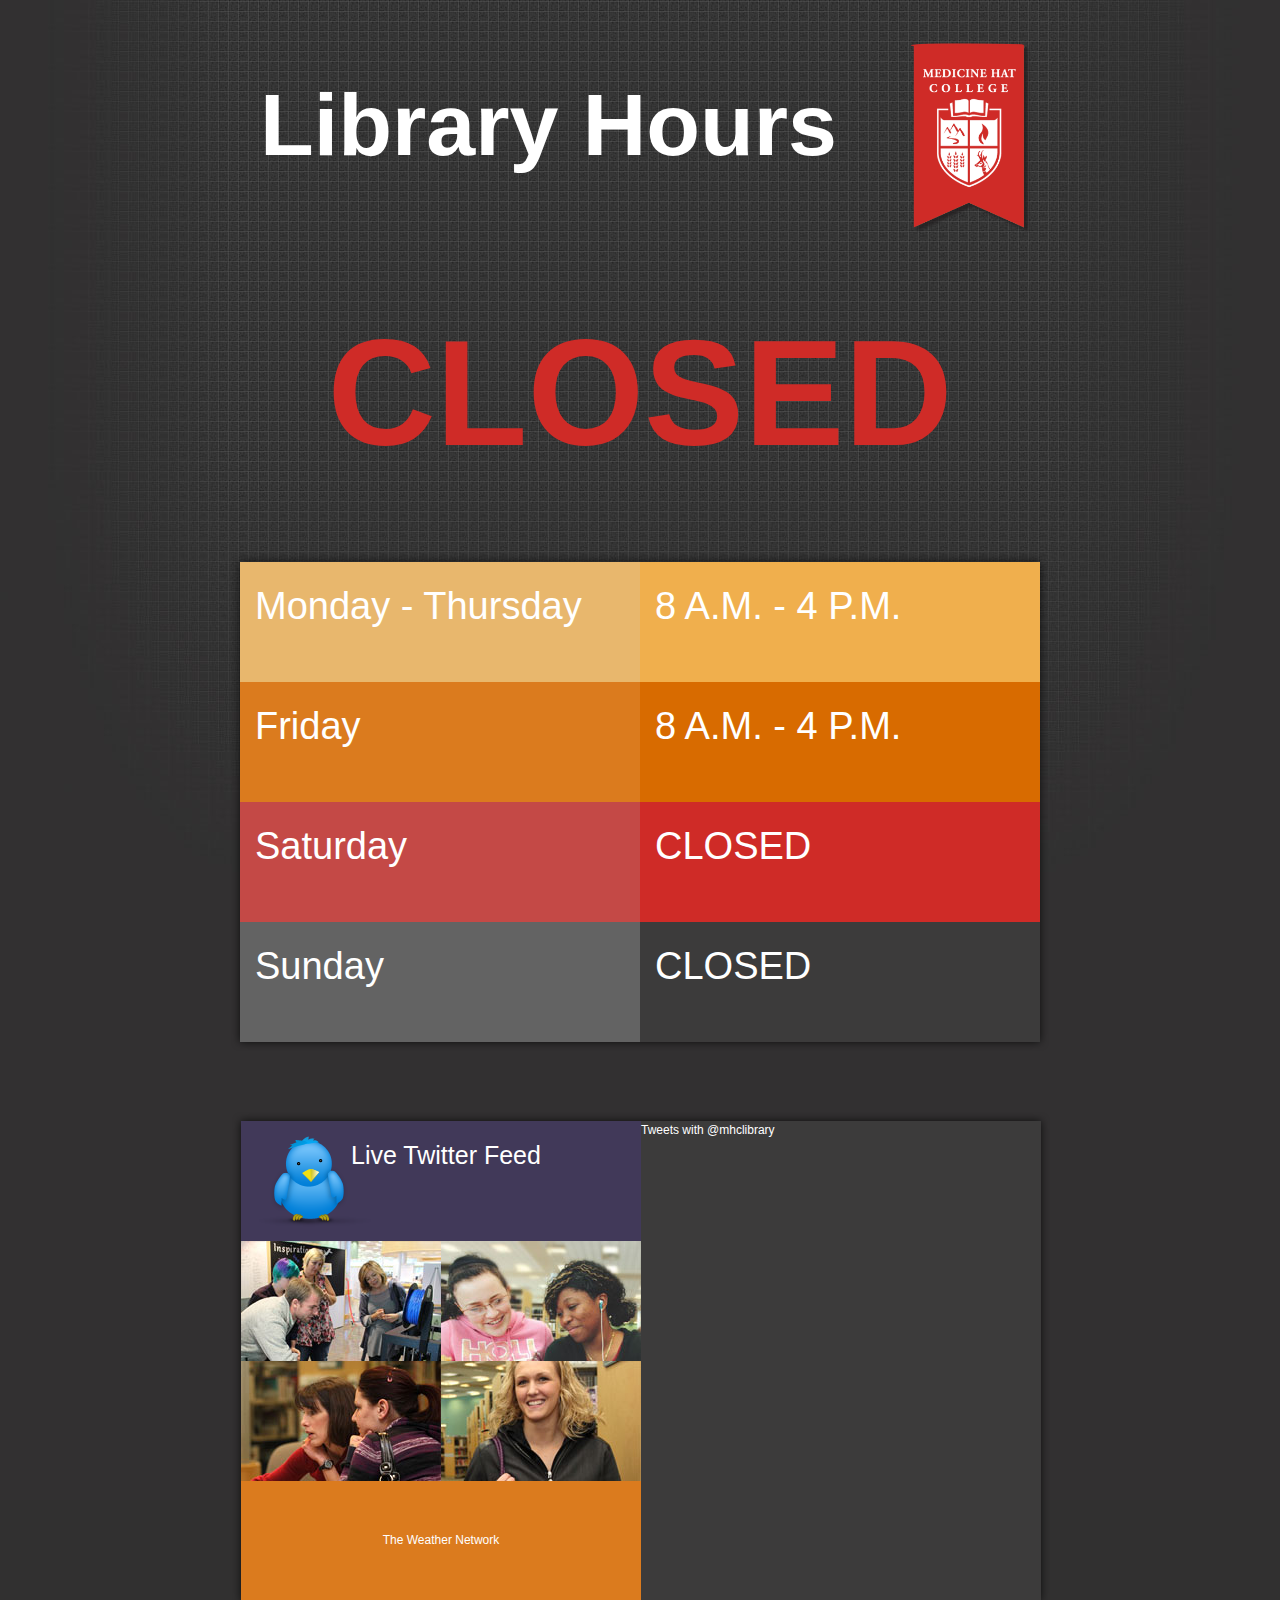
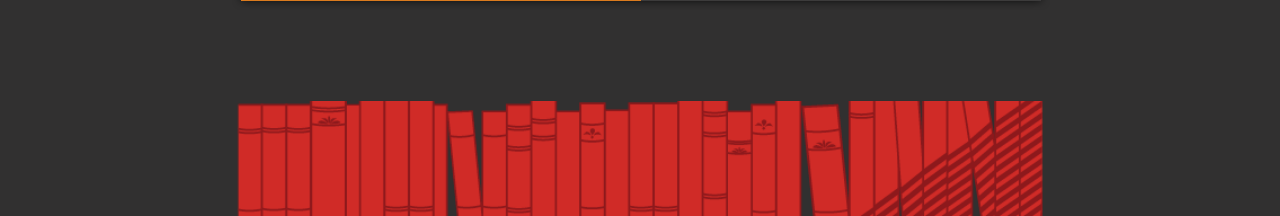
==== index.html @ d0eaae4d "back" ====
﻿<!-- templatemo 375 tech layer -->
<!-- 
Tech Layer Template 
http://www.templatemo.com/preview/templatemo_375_tech_layer 
-->
<!DOCTYPE html PUBLIC "-//W3C//DTD XHTML 1.0 Transitional//EN" "http://www.w3.org/TR/xhtml1/DTD/xhtml1-transitional.dtd">
<html xmlns="http://www.w3.org/1999/xhtml">
<head>
<link rel="stylesheet" href="http://www.jacklmoore.com/colorbox/example1/colorbox.css" />
<meta http-equiv="Content-Type" content="text/html; charset=utf-8" />
<title>Library Hours</title>
<link href="templatemo_style.css" type="text/css" rel="stylesheet" /> 
<script type="text/javascript" src="js/jquery.min.js"></script> 
<script type="text/javascript" src="js/jquery.scrollTo-min.js"></script> 
<script type="text/javascript" src="js/jquery.localscroll-min.js"></script> 
<script type="text/javascript" src="js/init.js"></script>  
<script type="text/javascript" src="js/widget.js"></script>
<link rel="stylesheet" href="css/slimbox2.css" type="text/css" media="screen" /> 
<script type="text/JavaScript" src="js/slimbox2.js"></script> 
<script language="javascript" type="text/javascript">
function clearText(field)
{
    if (field.defaultValue == field.value) field.value = '';
    else if (field.value == '') field.value = field.defaultValue;
}
</script>
<script>

    var waitTime = 15000;  // recheck every 15 seconds
	
	function checkConnect()
{
    $.ajax(
	{
      type: 'GET',
      url: 'images/slideshow/slide1.png',
      timeout: 5000,  // allow this many milisecs for network connect to succeed
      success: function(data) {
        // we have a connection
 alert('Success');
        setTimeout(function()
		{
		checkConnect();
		}, waitTime);  // try again after waitTime miliseconds
      },
      error: function(XMLHttpRequest, textStatus, errorThrown) {
        // no connection, try again after waitTime
        setTimeout(checkConnect, waitTime) 
      }
      });
</script>
</head> 
<body> 
<!--Ads Box (It will run up to 5 ads)-->
<!-- var upper controls how many ads it will read -->
<script src="http://ajax.googleapis.com/ajax/libs/jquery/1.9.1/jquery.min.js"></script>
    <script src="http://www.jacklmoore.com/colorbox/jquery.colorbox.js"></script>
    <script>
var lower=1;
var upper=4;
      function openColorBox(){
        $.colorbox({iframe:true, width:"100%", height:"100%", href: "images/ads/ad"+(Math.floor(Math.random()*(upper-lower))+lower)+".png", onLoad: function() {
            $('#cboxClose').remove();
            setTimeout(function(){
              $(window).colorbox.close();
            }, 60000)
          }
        });
      }

      function countDown(){
        seconds--
        $("#seconds").text(seconds);
        if (seconds === 0){
          openColorBox();
          clearInterval(i);
        }
      }

      var seconds = 60,
          i = setInterval("openColorBox()", 180000);
  

</script>
<!-- End Ad Box -->
<div id="templatemo_header_wrapper">
	<div id="templatemo_header">

	<img id="logo" src="images/bookmarklogo.png">
    	<div id="site_title"><a href="#">Library Hours</a></div>
		
    </div>
</div>
<p id="display"></p>
<!-- Hours Display - Open/Close-->
<!-- n is day. 0 = sunday - 6 = saturday -->
<!-- a = month -->
<!-- h = hour; 24 hour clock -->
<script>
function displayState() {
    var d = new Date();
    var h = d.getHours();
    var n = d.getDay();
var m = d.getMinutes();
var a = d.getMonth();
var display = document.getElementById('display');
<!-- override section n + a; use for holidays we are closed; 0=January, 1=February -->
if (n==12) {
if (a==4) {
display.innerHTML = "<span style='color:#cf2b27'> CLOSED </span>";
}}

else {
if (n==0) {
if (h>=1&&h<=1) {
display.innerHTML = 'OPEN';
}
else {
display.innerHTML = "<span style='color:#cf2b27'> CLOSED </span>"; 
}
}
if (n>=1&&n<=4) {
if (h>=8&&h<=15) {
display.innerHTML = 'OPEN';
}
else {
display.innerHTML = "<span style='color:#cf2b27'> CLOSED </span>";
}
}
if (n==5) {
if (h>=8&&h<=15){
display.innerHTML = 'OPEN';
}
else {
display.innerHTML = "<span style='color:#cf2b27'> CLOSED </span>";
}
}
if (n==6) {
if (h>=1&&h<=1) {
display.innerHTML = 'OPEN';
}
else {
display.innerHTML = "<span style='color:#cf2b27'> CLOSED </span>";
}
}
}
}
displayState();
int=self.setInterval(function(){displayState()},60000)
</script>
<!-- end display hours -->
<!-- Start visible hours -->
<div id="templatemo_main_wrapper">
	<div id="templatemo_main">
		<div id="content"> 
            <div id="home" class="section">
                <div class="home_box left">
                	<div class="row1 box box1">
                    	<div class="box_with_padding">
                        	<h2>Monday - Thursday</h2>
                         
						</div>
                    </div>
                    <div class="row1 box2">
                    	<div class="box_with_padding">
                        	<h2>Friday</h2>
                           
						</div>
                    </div>
                    <div class="row1 box3">
                    	<div class="box_with_padding">
                        	<h2>Saturday</h2>
                            
						</div>
                    </div>
                    <div class="row1 box4">
                    	<div class="box_with_padding">
                        	<h2>Sunday</h2>
                            
						</div>
                    </div>
                </div>
 				<div class="home_box right">
                	<div class="row1 box5">
                    	<div class="box_with_padding">
                        	<h2>8 A.M. - 4 P.M.</h2>
                    
						</div>
                    </div>
                  <div class="home_box right">
                	<div class="row1 box8">
                    	<div class="box_with_padding">
                        	<h2>8 A.M. - 4 P.M.</h2>
                    
						</div>
                    </div>
					<div class="home_box right">
                	<div class="row1 box9">
                    	<div class="box_with_padding">
                        	<h2>CLOSED</h2>
                    
						</div>
                    </div>
                    <div class="row1 box6">
                   <div class="box_with_padding">
                        	<h2>CLOSED</h2>
                            
                                </div>                                
                            	
                            <div class="clear"></div>
                        </div>
                        
						
                    </div>
                </div>
		
            </div> <!-- END of top Home & visible hours-->
        </div>
     </div>
	 </div>
	
<div id="templatemo_bottom_wrapper">
	<div id="templatemo_bottom">
		<div id="content"> 
            <div id="home" class="section">
                <div class="home_box left">
                	<div class="row1 box box7">
                    	<div class="twitter_box_padding">
                        	<h3><a href="#about">Live Twitter Feed</a></h3>
                         
						</div>
                    </div>
<div class="row2" id="home_gallery">
                    	<a href="images/gallery/01-l.jpg" rel="lightbox[home_gallery]" class="left"><img src="images/gallery/01.jpg" alt="image 1" /></a>
                        <a href="images/gallery/02-l.jpg" rel="lightbox[home_gallery]" class="left"><img src="images/gallery/02.jpg" alt="image 2" /></a>
                        <a href="images/gallery/03-l.jpg" rel="lightbox[home_gallery]" class="left"><img src="images/gallery/03.jpg" alt="image 3" /></a>
                        <a href="images/gallery/04-l.jpg" rel="lightbox[home_gallery]" class="left"><img src="images/gallery/04.jpg" alt="image 4" /></a>
					</div>
                    <div class="row1 box2">
                    	<div class="box_with_padding">
                        	<h2></h2>
						
                           <section id="weather">
<div id="plemx-root"></div> 
  <a href="http://www.theweathernetwork.com">The Weather Network</a>
  <script type="text/javascript"> 

  var _plm = _plm || [];
  _plm.push(['_btn', 57204]); 
  _plm.push(['_loc','caab0211']);
  _plm.push(['location', document.location.host ]);
   (function(d,e,i) {
  if (d.getElementById(i)) return;
  var px = d.createElement(e);
  px.type = 'text/javascript';
  px.async = true;
  px.id = i;
  px.src = ('https:' == d.location.protocol ? 'https:' : 'http:') + '//widget.twnmm.com/js/btn/pelm.js?orig=en_ca';
  var s = d.getElementsByTagName('script')[0];

  var py = d.createElement('link');
  py.rel = 'stylesheet'
  py.href = ('https:' == d.location.protocol ? 'https:' : 'http:') + '//widget.twnmm.com/styles/btn/styles.css'

  s.parentNode.insertBefore(px, s);
  s.parentNode.insertBefore(py, s);
})(document, 'script', 'plmxbtn');</script>

</section>
						</div>
                    </div>
				
                    <div class="row1 box3">
                    	<div class="box_with_padding">
                        	<h2><a href="#testimonial">Saturday</a></h2>
                            
						</div>
                    </div>
                    <div class="row1 box4">
                    	<div class="box_with_padding">
                        	<h2><a href="#contact"></a></h2>
                            
						</div>
                    </div>
                </div>
 				<div class="home_box right">
                	
                        	            <a class="twitter-timeline" data-height="1000" data-theme="dark" href="https://twitter.com/mhclibrary">Tweets with @mhclibrary</a> <script async src="//platform.twitter.com/widgets.js" charset="utf-8"></script>
          
                         	
						</div>
                    </div>
			
                        
						
                    </div>
                </div>
		
            </div> 
        </div>
     </div>
</div>

<!-- END of Home -->

<!-- start of footer slideshow; will allow up to 5 slides -->
<div id="templatemo_footer_wrapper">
	<div id="templatemo_footer">
	<img class="mySlides" src="images/slideshow/slide1.png">
	<img class="mySlides" src="images/slideshow/slide2.png">
	<img class="mySlides" src="images/slideshow/slide3.png">
	<img class="mySlides" src="images/slideshow/slide4.png">
	<img class="mySlides" src="images/slideshow/slide5.png">
    	
    </div>
	<script>
	var myIndex = 0;
	carousel();
	
	function carousel() {
	var i;
	var x = document.getElementsByClassName("mySlides");
	for (i = 0; i < x.length; i++) {
	x[i].style.display = "none";
	}
	myIndex++;
	if (myIndex > x.length) {myIndex = 1}
	x[myIndex-1].style.display = "block";
	setTimeout(carousel, 600000);
	}
	</script>
</div>
<!-- end of footer slideshow -->
</div>
</body>
</html>
---- templatemo_style.css ----
/*

Tech Layer Template

http://www.templatemo.com/preview/templatemo_375_tech_layer

*/

body{ 
	margin: 0;
	padding: 0;
	color: #e2e2e2;
	font-size: 12px;
	line-height: 1.6em; 
	font-family: "Lucida Sans Unicode", "Lucida Grande", sans-serif;
	background-color: #313030;
	background-image:  url(images/templatemo_body.jpg);
	background-position: center top;
	background-repeat: no-repeat
}

a, a:link, a:visited { color: #FFFFFF; font-weight: normal; text-decoration: none }

h1, h2, h3, h4, h5, h6 { color: #fff; font-weight: normal; }
h1 { font-size: 36px; margin: 0 0 30px; padding: 5px 0 }
h2 { font-size: 39px; margin: 0 0 25px; padding: 5px 0 }
h3 { font-size: 25px; margin: 0 0 20px; padding: 0; }
h4 { font-size: 16px; margin: 0 0 15px; padding: 0; }
h5 { font-size: 14px; margin: 0 0 10px; padding: 0;  }
h6 { font-size: 12px; margin: 0 0 5px; padding: 0; font-weight: 700 }

p { padding: 0; margin: 0 0 15px 0 }

p a, p a:link, p a:visited { color: #00CCFF; font-weight: normal; text-decoration: none }
p a:hover { color: #CC66FF; text-decoration: none; }

.clear{ clear:left; }

a.header { display: block; font-weight: 700 }

img { margin: 0; padding: 0; border: none }
.img_border { background: #525252; padding: 4px; border: 1px solid #282828 }
.img_nom { display: block; margin-bottom: 15px }
.img_fl { float: left; margin: 3px 15px 5px 0 }
.img_fr { float: left; margin: 3px 0 5px 15px }

.left { float: left }
.right { float: right }

#templatemo_header_wrapper {
	width: 100%;
	background: url(images/templatemo_header.png) center bottom no-repeat 
}

#templatemo_header {
	width: 800px;
	margin: 0 auto;
	padding: 35px 20px 40px;
}

#templatemo_main_wrapper {
	width: 800px;
	height: 480px;
	margin: 0px auto;
	padding: 9px;
	background: url(images/templatemo_content_bg.png) no-repeat
}

#templatemo_bottom_wrapper {
	width: 800px;
	height: 480px;
	margin: 70px -8px 0px -8px;
	padding: 9px;
	background: url(images/templatemo_content_bg.png) no-repeat;
	overflow: hidden;
}


#templatemo_main {
	width: 800px;
	height: 480px;
	overflow: hidden;
}

#templatemo_bottom {
	width: 800px;
	height: 480px;
	overflow: hidden;
}

#templatemo_footer_wrapper {
	width: 100%;
	background: url(images/templatemo_footer.png) center top no-repeat
}

#templatemo_footer {
	width: 780px;
	margin: 0 auto;
	color: #999999;
	text-align: center;
}

#templatemo_footer a {
	color: #999999;
}

#site_title { display: block; width: 600px; margin: 80px 0px 60px 20px; text-align: left;}
#site_title a { font-size: 88px; color: #fff; font-weight: 700 }

#content{
	overflow:hidden;
	width: 7000px;
	position:relative;
	height: 480px;
	background: #3c3b3b;	
}

#weather {
	text-align: center;
}


.section {
	position:relative;
	float:left;
	width: 800px;
	height: 480px;
	margin-right: 20px;
	background: #3c3b3b;
}

.section_with_padding {
	padding:40px;
	width: 720px;
	height: 400px;
}

.section a.home_btn { 
	position: absolute; 
	top: 20px; 
	right: -1px; 
	width: 52px; 
	height: 45px; 
	display: block;
	background: url(images/home_btn.png); 
	text-indent: -10000px 
}

.home_box { width: 400px; height: 480px; }

.row1 { width: 400px; height: 120px }
.row2 { width: 400px; height: 240px }

.box1 { background: #e8b76d scroll 20px 25px no-repeat }


.box2 { background: #db7b1e  scroll 20px 25px no-repeat }


.box3 { background: #c44946 scroll 20px 25px no-repeat }


.box4 { background: #636363  scroll 20px 25px no-repeat }


.box5 { background: #f0af4d scroll 18px 15px no-repeat  }


.box6 { background: #3c3b3b }

.box7 { background: #413959 url(images/twitter.png) scroll 18px 15px no-repeat  }

.box8 { background:  #d86b00  scroll 20px 25px no-repeat }
	
.box9 { background: #cf2b27  scroll 20px 25px no-repeat }

.home_box .box_with_padding { padding: 30px 15px 15px 15px }

.twitter_box_padding { padding: 25px 15px 15px 110px }

#content .home_box h2 { color: #fff; font-size: 38px; margin-bottom: 10px }

#home_gallery {
	position: relative;
}

#gallery {

}

#gallery li {
	width: auto;
	height: auto;
	float: left;
	width: 200px;
	height: 120px;
	padding: 0;
	background: none;
}

#gallery li a {
	display: block;
}

#gallery li a img  { }


#display {
	font-size: 150px;
	font-weight: 700;
	text-align: center;
	margin-top: 150px;
	margin-bottom: 150px;
	color: green;
}


#logo {
	float:right;
	height: 200px;
	width: auto;
}

.mySlides {
	text-align: center;
	width: 850px;
	height: auto;
	margin: 650px 0px 0px -35px;
}
---- css/slimbox2.css ----
/* SLIMBOX */

#lbOverlay {
	position: fixed;
	z-index: 9999;
	left: 0;
	top: 0;
	width: 100%;
	height: 100%;
	background-color: #000;
	cursor: pointer;
}

#lbCenter, #lbBottomContainer {
	position: absolute;
	z-index: 9999;
	overflow: hidden;
	background-color: #fff;
}

.lbLoading {
	background: #fff url(../images/loading.gif) no-repeat center;
}

#lbImage {
	position: absolute;
	left: 0;
	top: 0;
	border: 10px solid #fff;
	background-repeat: no-repeat;
}

#lbPrevLink, #lbNextLink {
	display: block;
	position: absolute;
	top: 0;
	width: 50%;
	outline: none;
}

#lbPrevLink {
	left: 0;
}

#lbPrevLink:hover {
	background: transparent url(../images/prevlabel.gif) no-repeat 0 15%;
}

#lbNextLink {
	right: 0;
}

#lbNextLink:hover {
	background: transparent url(../images/nextlabel.gif) no-repeat 100% 15%;
}

#lbBottom {
	font-family: Verdana, Arial, Geneva, Helvetica, sans-serif;
	font-size: 10px;
	color: #666;
	line-height: 1.4em;
	text-align: left;
	border: 10px solid #fff;
	border-top-style: none;
}

#lbCloseLink {
	display: block;
	float: right;
	width: 66px;
	height: 22px;
	background: transparent url(../images/closelabel.gif) no-repeat center;
	margin: 5px 0;
	outline: none;
}

#lbCaption, #lbNumber {
	margin-right: 71px;
}

#lbCaption {
	font-weight: bold;
}
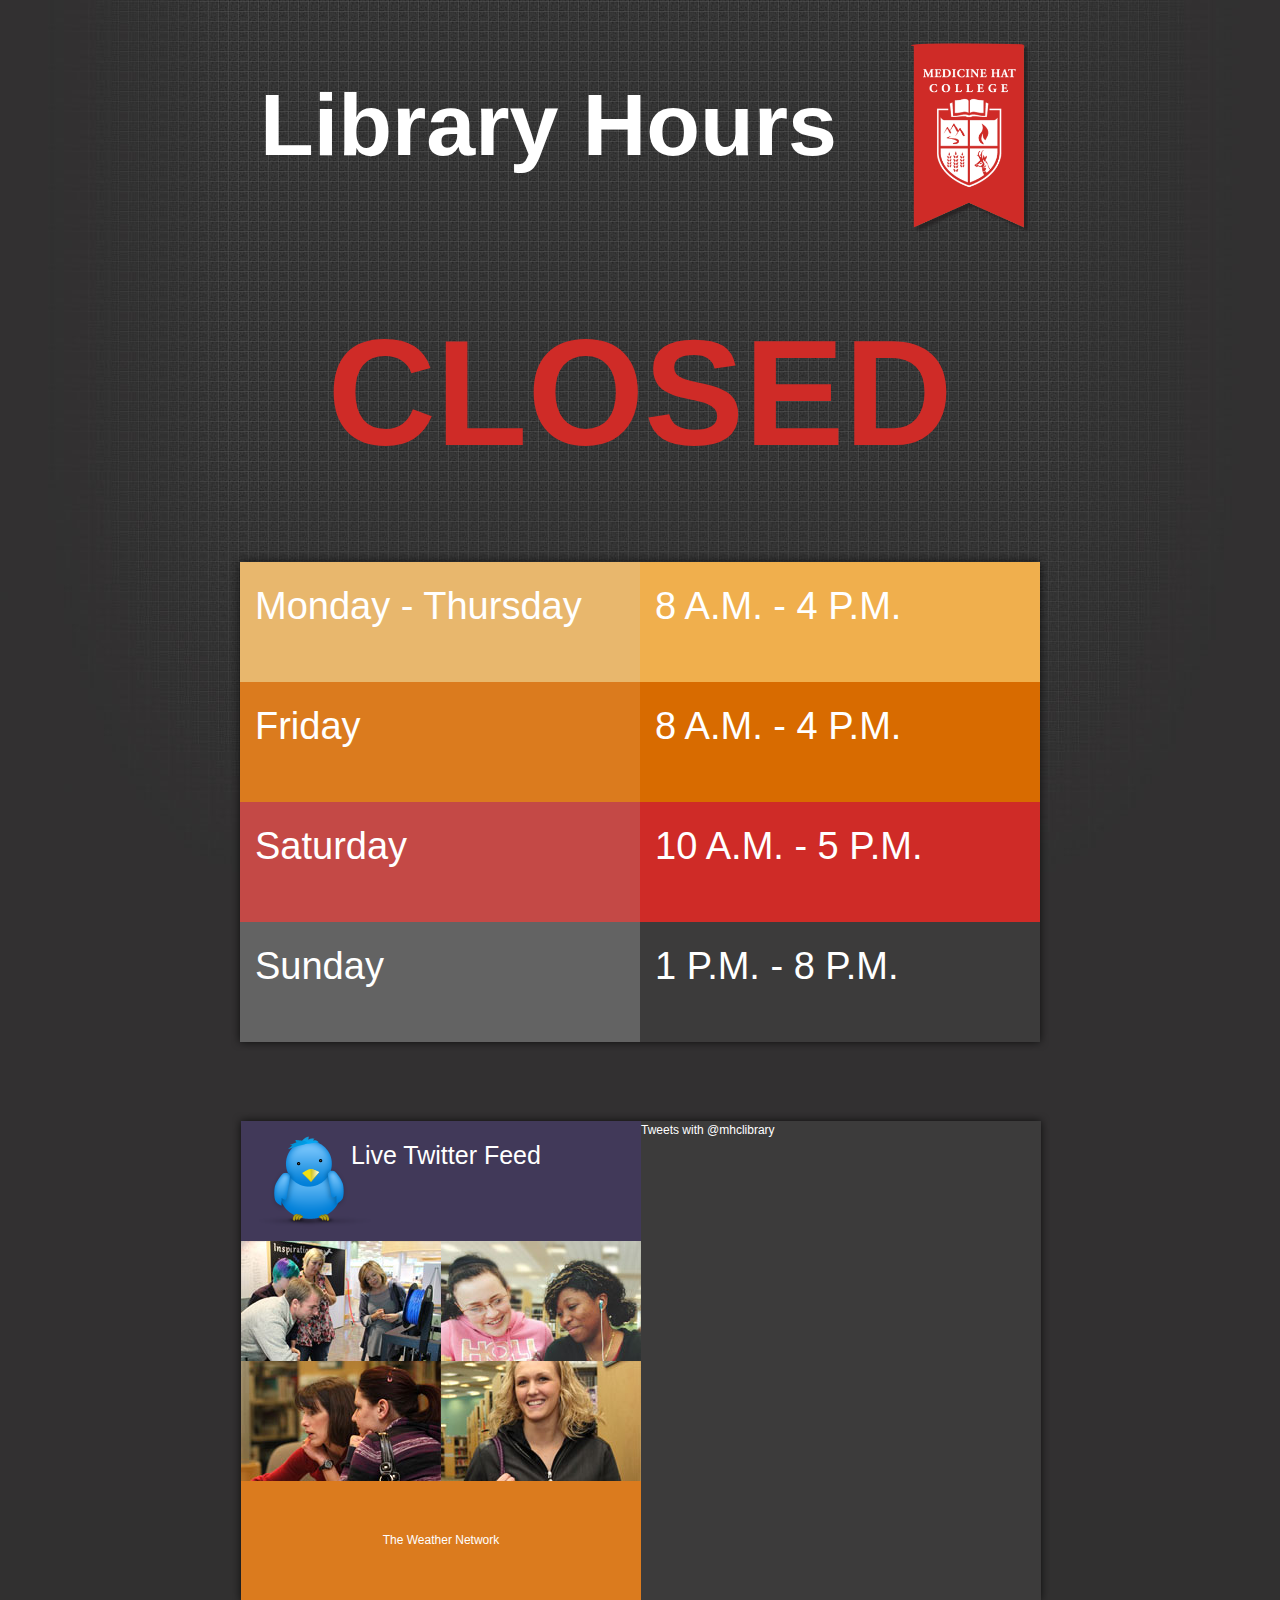
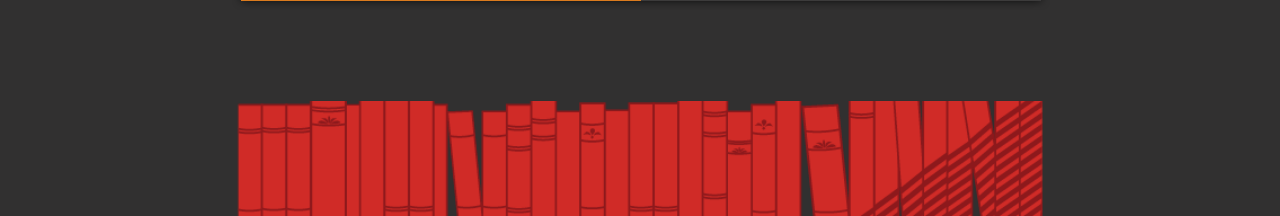
==== commit ef907e88: "update" ====
--- a/index.html
+++ b/index.html
@@ -197,13 +197,13 @@
 					<div class="home_box right">
                 	<div class="row1 box9">
                     	<div class="box_with_padding">
-                        	<h2>CLOSED</h2>
+                        	<h2>10 A.M. - 5 P.M.</h2>
                     
 						</div>
                     </div>
                     <div class="row1 box6">
                    <div class="box_with_padding">
-                        	<h2>CLOSED</h2>
+                        	<h2>1 P.M. - 8 P.M.</h2>
                             
                                 </div>                                
                             	
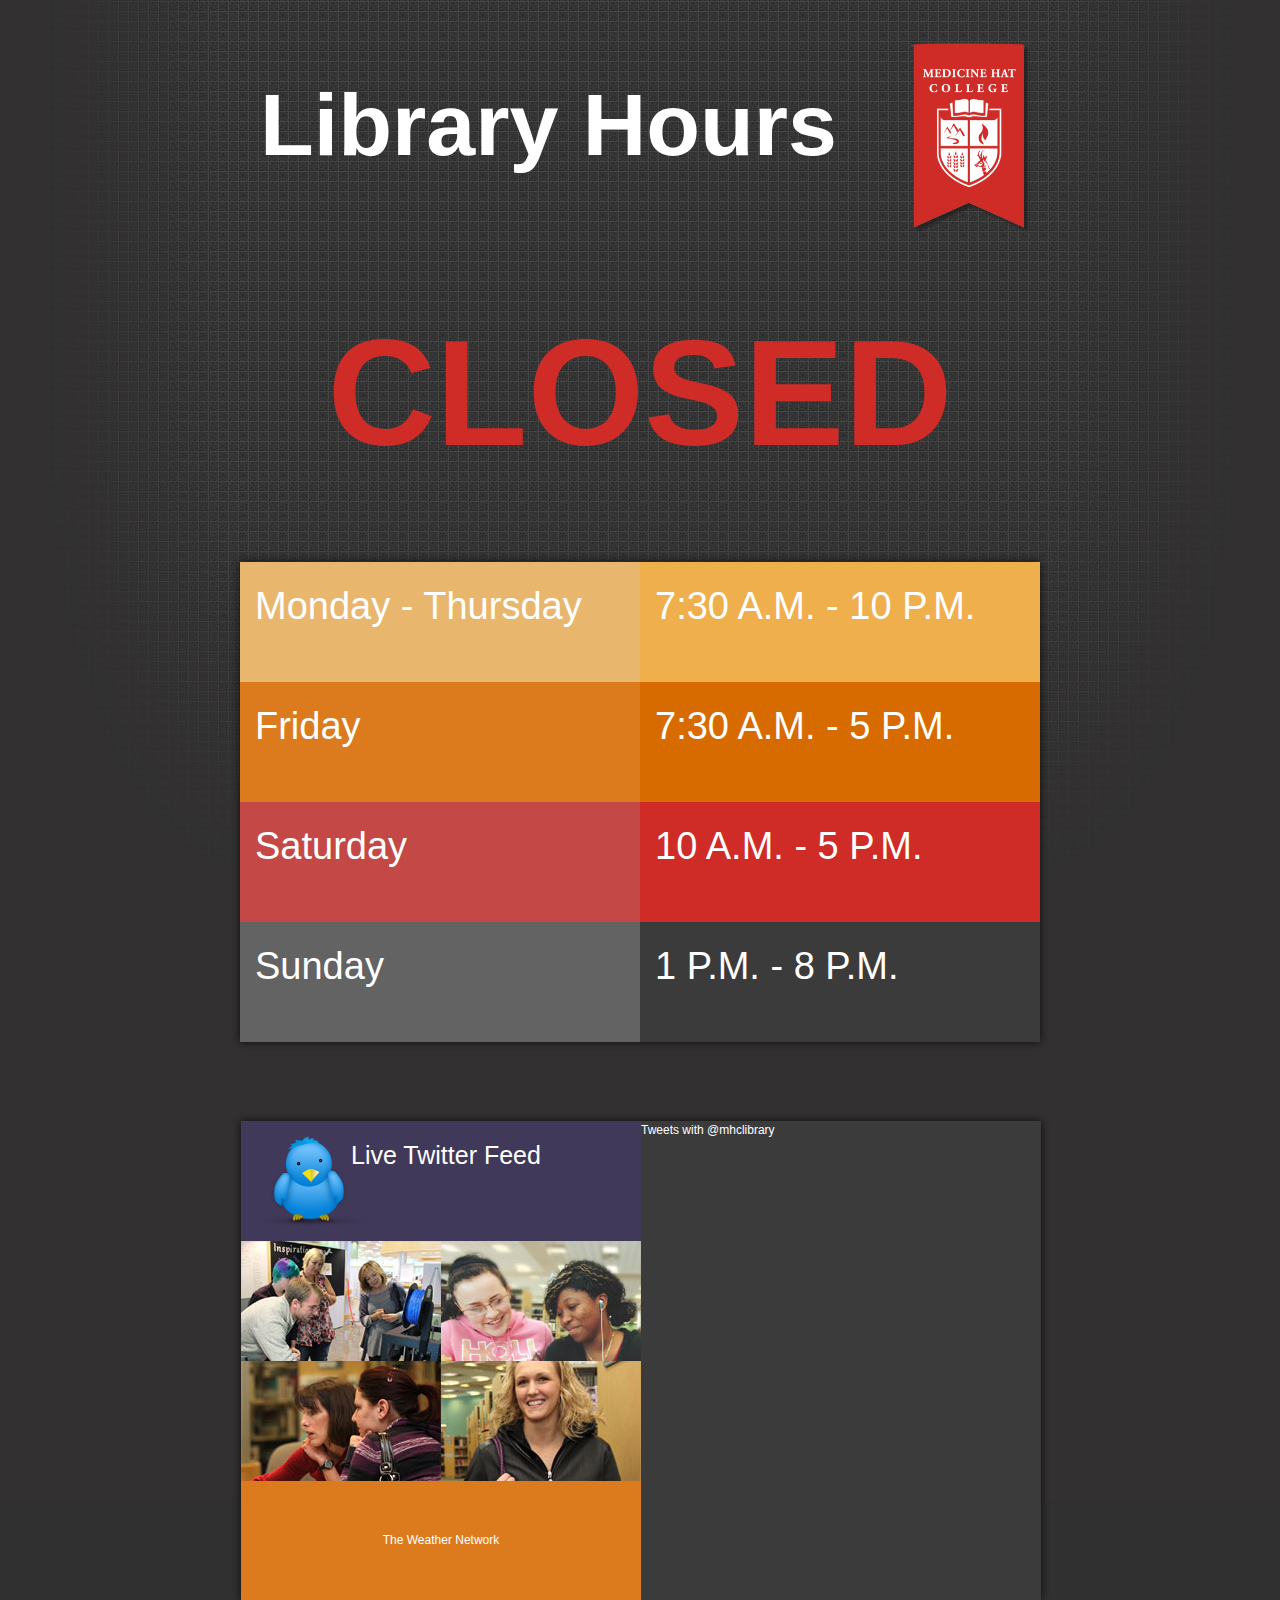
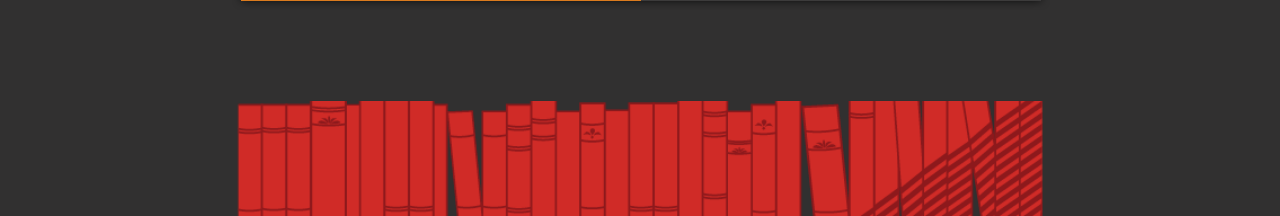
==== commit 6f85e860: "Update for both" ====
--- a/index.html
+++ b/index.html
@@ -183,14 +183,14 @@
  				<div class="home_box right">
                 	<div class="row1 box5">
                     	<div class="box_with_padding">
-                        	<h2>8 A.M. - 4 P.M.</h2>
+                        	<h2>7:30 A.M. - 10 P.M.</h2>
                     
 						</div>
                     </div>
                   <div class="home_box right">
                 	<div class="row1 box8">
                     	<div class="box_with_padding">
-                        	<h2>8 A.M. - 4 P.M.</h2>
+                        	<h2>7:30 A.M. - 5 P.M.</h2>
                     
 						</div>
                     </div>
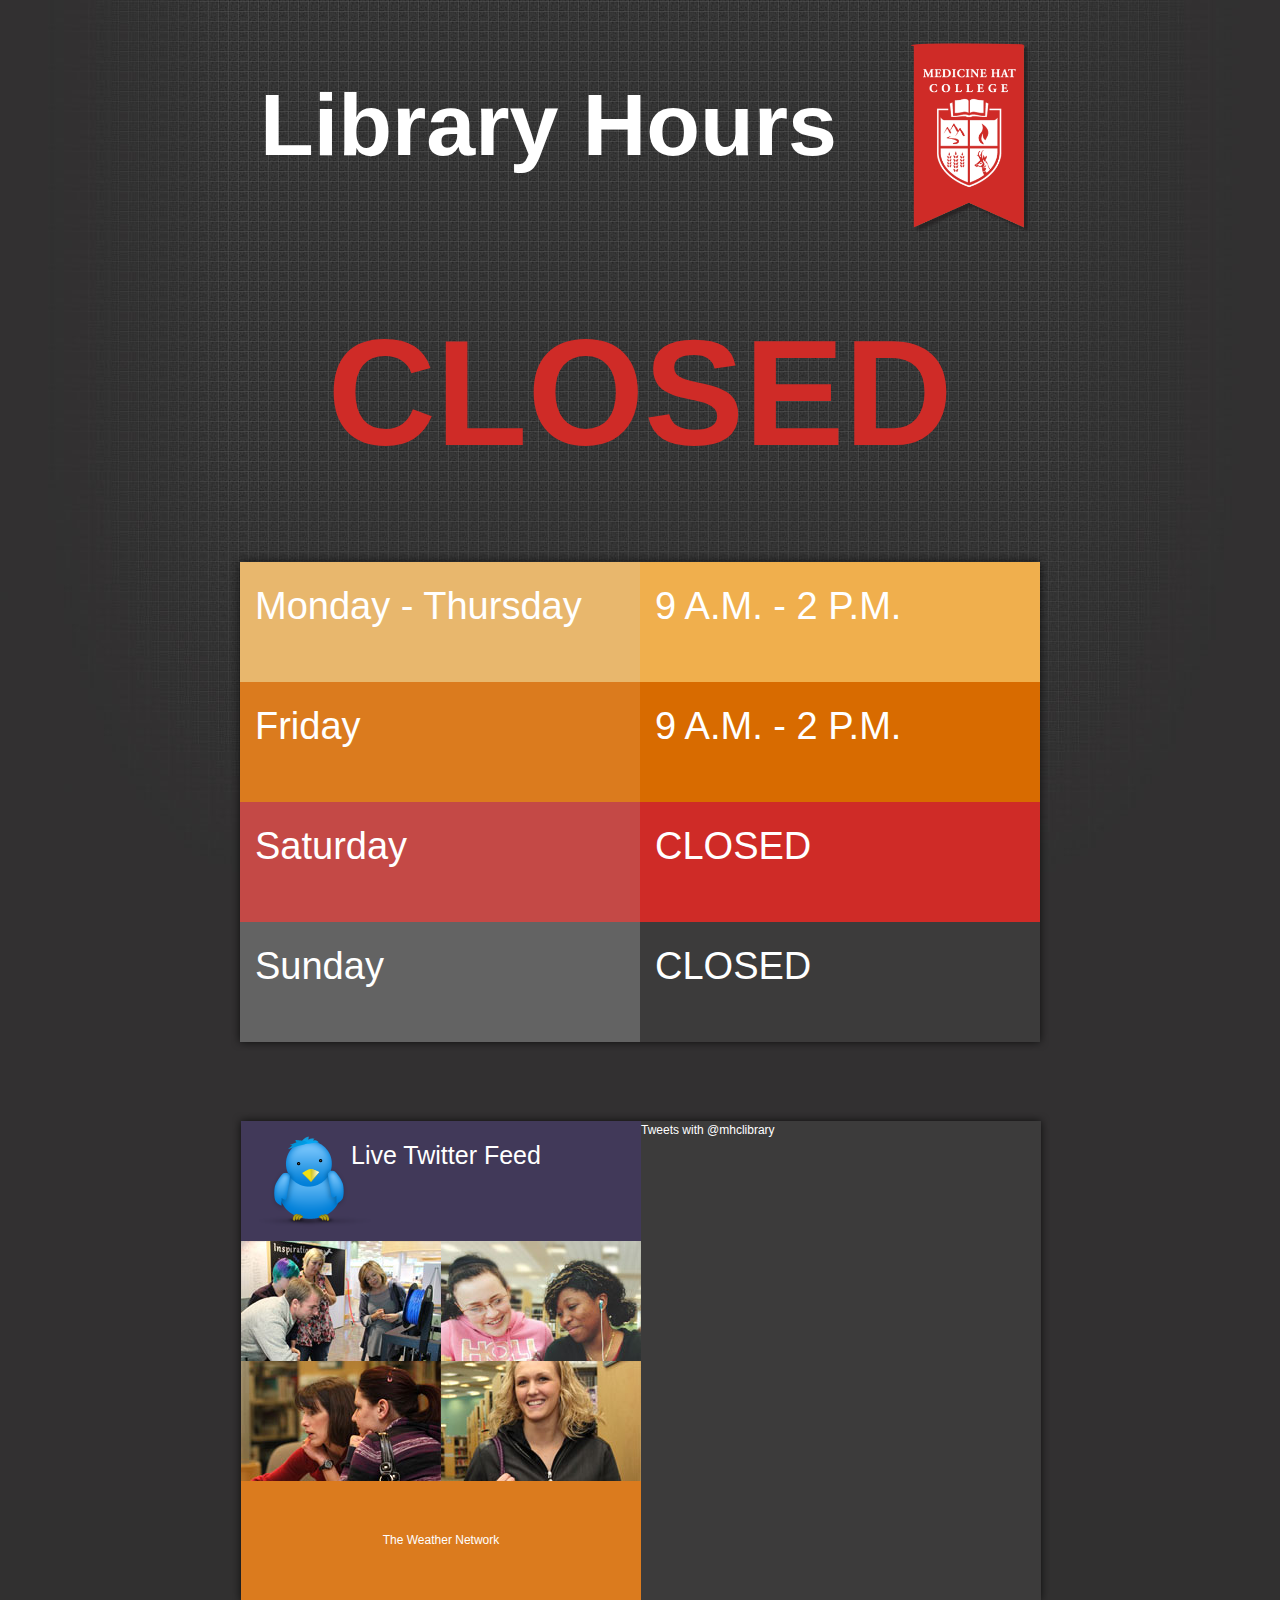
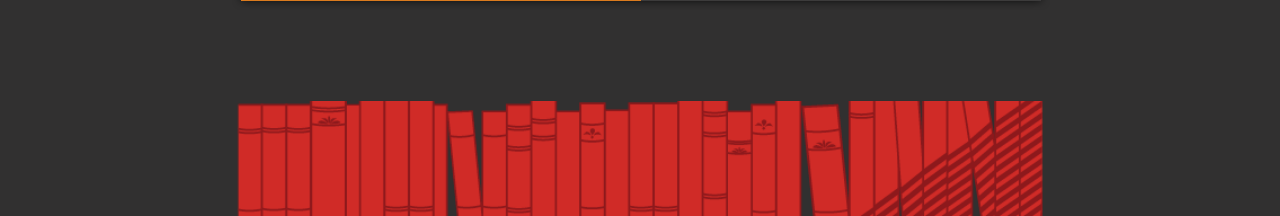
==== commit 1fec9c00: "hours" ====
--- a/index.html
+++ b/index.html
@@ -112,7 +112,7 @@
 
 else {
 if (n==0) {
-if (h>=1&&h<=1) {
+if (h>=23&&h<=24) {
 display.innerHTML = 'OPEN';
 }
 else {
@@ -120,7 +120,7 @@
 }
 }
 if (n>=1&&n<=4) {
-if (h>=8&&h<=15) {
+if (h>=9&&h<=14) {
 display.innerHTML = 'OPEN';
 }
 else {
@@ -128,7 +128,7 @@
 }
 }
 if (n==5) {
-if (h>=8&&h<=15){
+if (h>=9&&h<=14){
 display.innerHTML = 'OPEN';
 }
 else {
@@ -136,7 +136,7 @@
 }
 }
 if (n==6) {
-if (h>=1&&h<=1) {
+if (h>=23&&h<=24) {
 display.innerHTML = 'OPEN';
 }
 else {
@@ -183,27 +183,27 @@
  				<div class="home_box right">
                 	<div class="row1 box5">
                     	<div class="box_with_padding">
-                        	<h2>7:30 A.M. - 10 P.M.</h2>
+                        	<h2>9 A.M. - 2 P.M.</h2>
                     
 						</div>
                     </div>
                   <div class="home_box right">
                 	<div class="row1 box8">
                     	<div class="box_with_padding">
-                        	<h2>7:30 A.M. - 5 P.M.</h2>
+                        	<h2>9 A.M. - 2 P.M.</h2>
                     
 						</div>
                     </div>
 					<div class="home_box right">
                 	<div class="row1 box9">
                     	<div class="box_with_padding">
-                        	<h2>10 A.M. - 5 P.M.</h2>
+                        	<h2>CLOSED</h2>
                     
 						</div>
                     </div>
                     <div class="row1 box6">
                    <div class="box_with_padding">
-                        	<h2>1 P.M. - 8 P.M.</h2>
+                        	<h2>CLOSED</h2>
                             
                                 </div>                                
                             	
@@ -333,4 +333,4 @@
 <!-- end of footer slideshow -->
 </div>
 </body>
-</html>+</html>
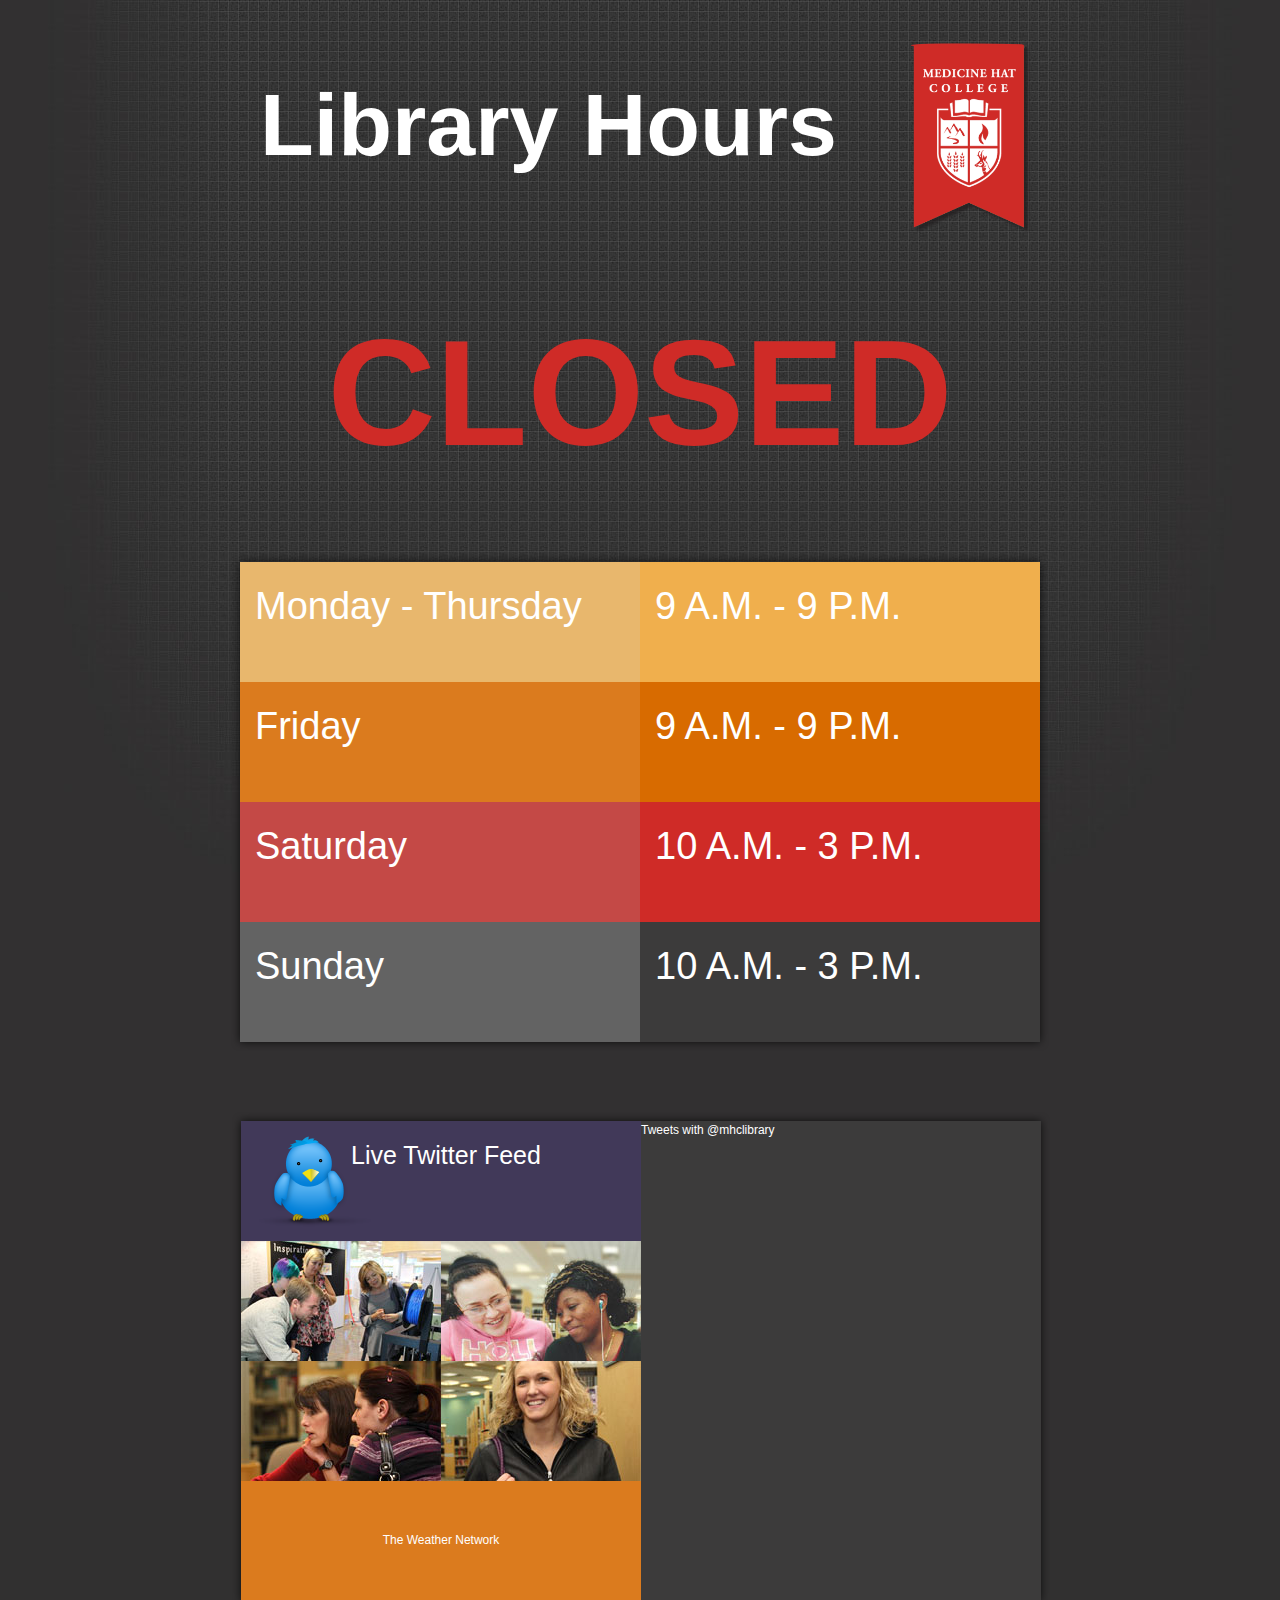
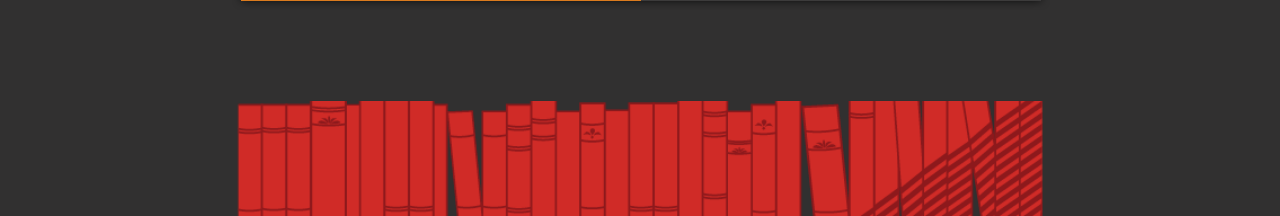
==== commit 9cd007b3: "Updates" ====
--- a/index.html
+++ b/index.html
@@ -112,7 +112,7 @@
 
 else {
 if (n==0) {
-if (h>=23&&h<=24) {
+if (h>=10&&h<=15) {
 display.innerHTML = 'OPEN';
 }
 else {
@@ -120,7 +120,7 @@
 }
 }
 if (n>=1&&n<=4) {
-if (h>=9&&h<=14) {
+if (h>=9&&h<=21) {
 display.innerHTML = 'OPEN';
 }
 else {
@@ -128,7 +128,7 @@
 }
 }
 if (n==5) {
-if (h>=9&&h<=14){
+if (h>=9&&h<=16){
 display.innerHTML = 'OPEN';
 }
 else {
@@ -136,7 +136,7 @@
 }
 }
 if (n==6) {
-if (h>=23&&h<=24) {
+if (h>=10&&h<=15) {
 display.innerHTML = 'OPEN';
 }
 else {
@@ -183,27 +183,27 @@
  				<div class="home_box right">
                 	<div class="row1 box5">
                     	<div class="box_with_padding">
-                        	<h2>9 A.M. - 2 P.M.</h2>
+                        	<h2>9 A.M. - 9 P.M.</h2>
                     
 						</div>
                     </div>
                   <div class="home_box right">
                 	<div class="row1 box8">
                     	<div class="box_with_padding">
-                        	<h2>9 A.M. - 2 P.M.</h2>
+                        	<h2>9 A.M. - 9 P.M.</h2>
                     
 						</div>
                     </div>
 					<div class="home_box right">
                 	<div class="row1 box9">
                     	<div class="box_with_padding">
-                        	<h2>CLOSED</h2>
+                        	<h2>10 A.M. - 3 P.M.</h2>
                     
 						</div>
                     </div>
                     <div class="row1 box6">
                    <div class="box_with_padding">
-                        	<h2>CLOSED</h2>
+                        	<h2>10 A.M. - 3 P.M.</h2>
                             
                                 </div>                                
                             	
@@ -333,4 +333,4 @@
 <!-- end of footer slideshow -->
 </div>
 </body>
-</html>
+</html>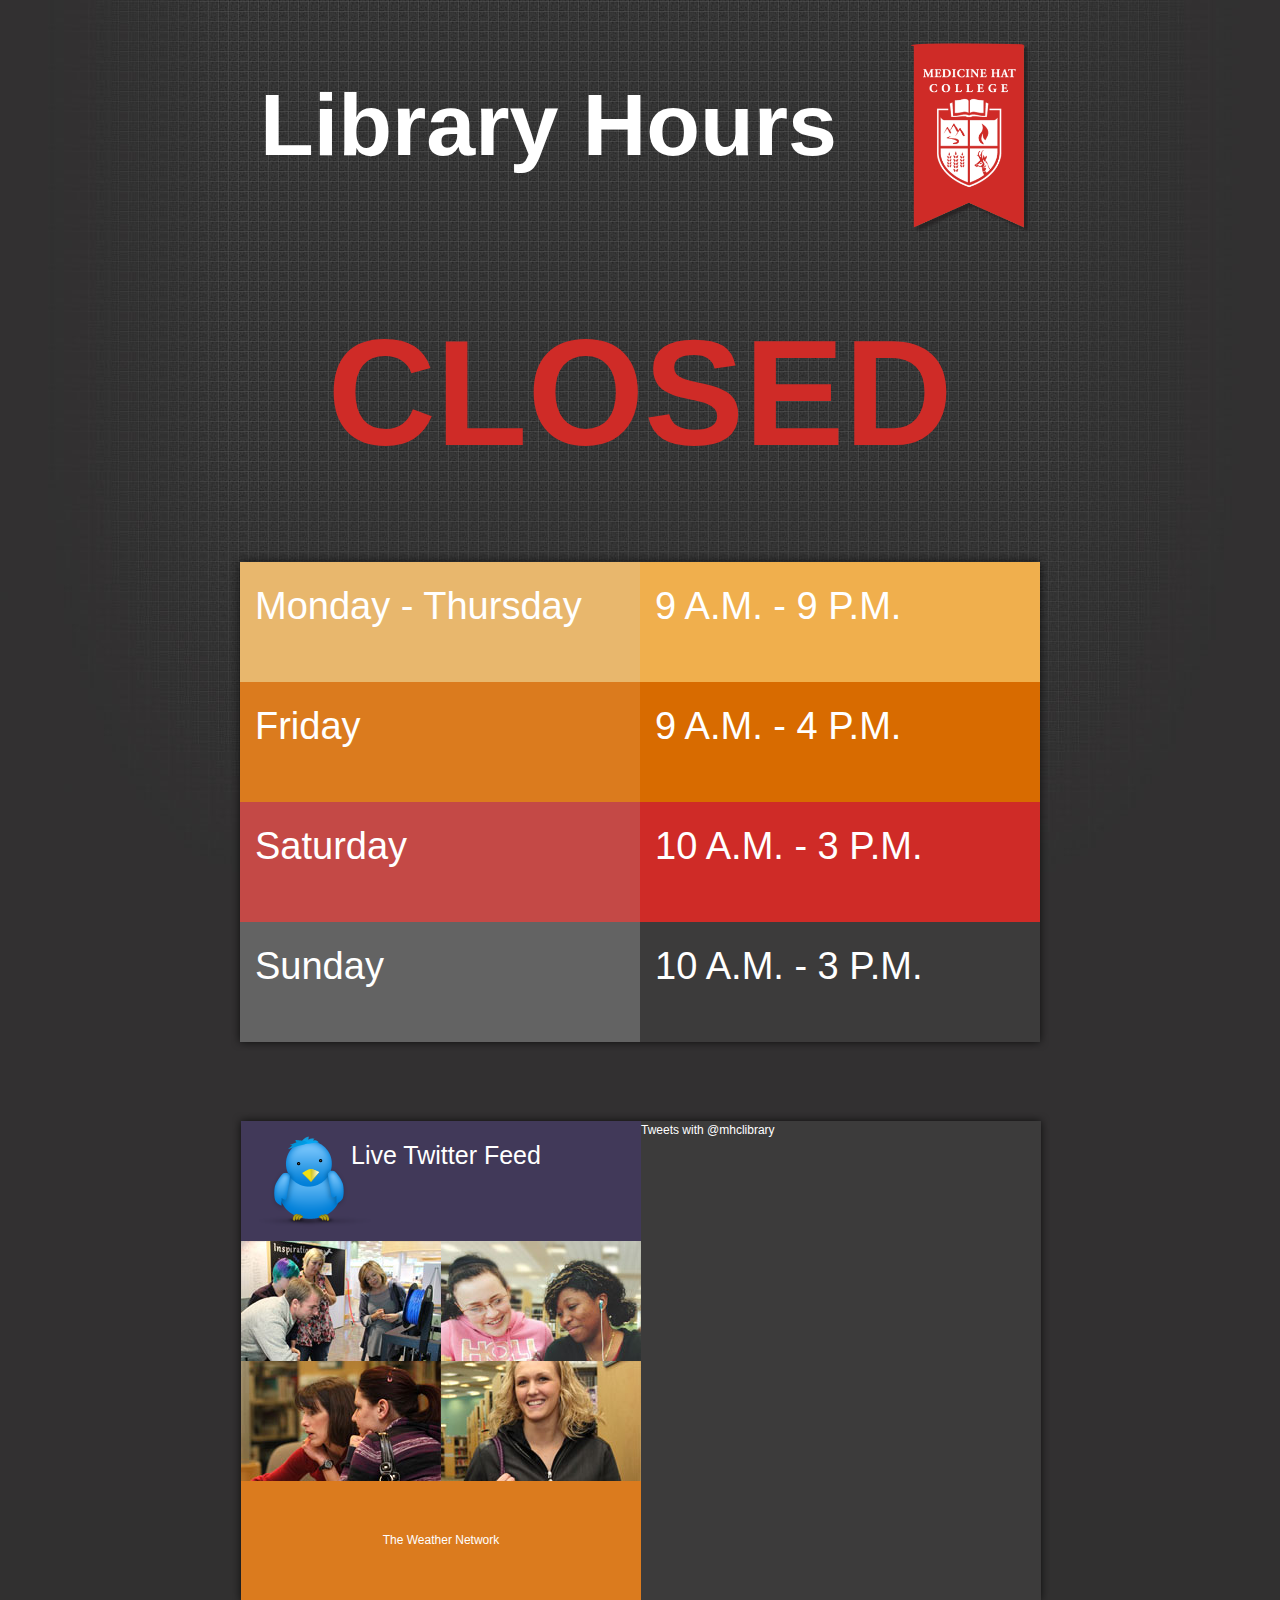
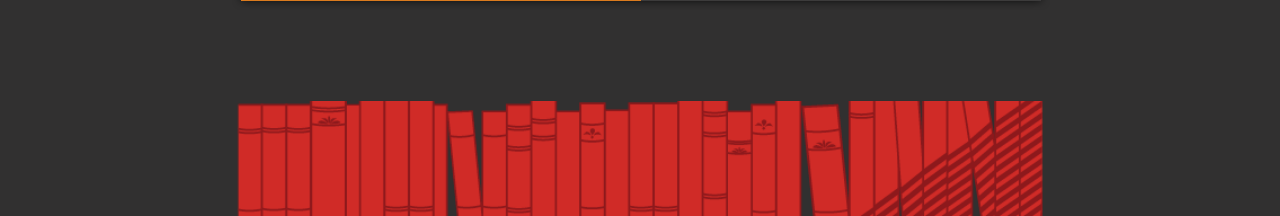
==== commit 9136a950: "Missed" ====
--- a/index.html
+++ b/index.html
@@ -109,7 +109,6 @@
 if (a==4) {
 display.innerHTML = "<span style='color:#cf2b27'> CLOSED </span>";
 }}
-
 else {
 if (n==0) {
 if (h>=10&&h<=15) {
@@ -184,13 +183,12 @@
                 	<div class="row1 box5">
                     	<div class="box_with_padding">
                         	<h2>9 A.M. - 9 P.M.</h2>
-                    
 						</div>
                     </div>
                   <div class="home_box right">
                 	<div class="row1 box8">
                     	<div class="box_with_padding">
-                        	<h2>9 A.M. - 9 P.M.</h2>
+                        	<h2>9 A.M. - 4 P.M.</h2>
                     
 						</div>
                     </div>
@@ -204,7 +202,6 @@
                     <div class="row1 box6">
                    <div class="box_with_padding">
                         	<h2>10 A.M. - 3 P.M.</h2>
-                            
                                 </div>                                
                             	
                             <div class="clear"></div>
@@ -333,4 +330,4 @@
 <!-- end of footer slideshow -->
 </div>
 </body>
-</html>+</html>
